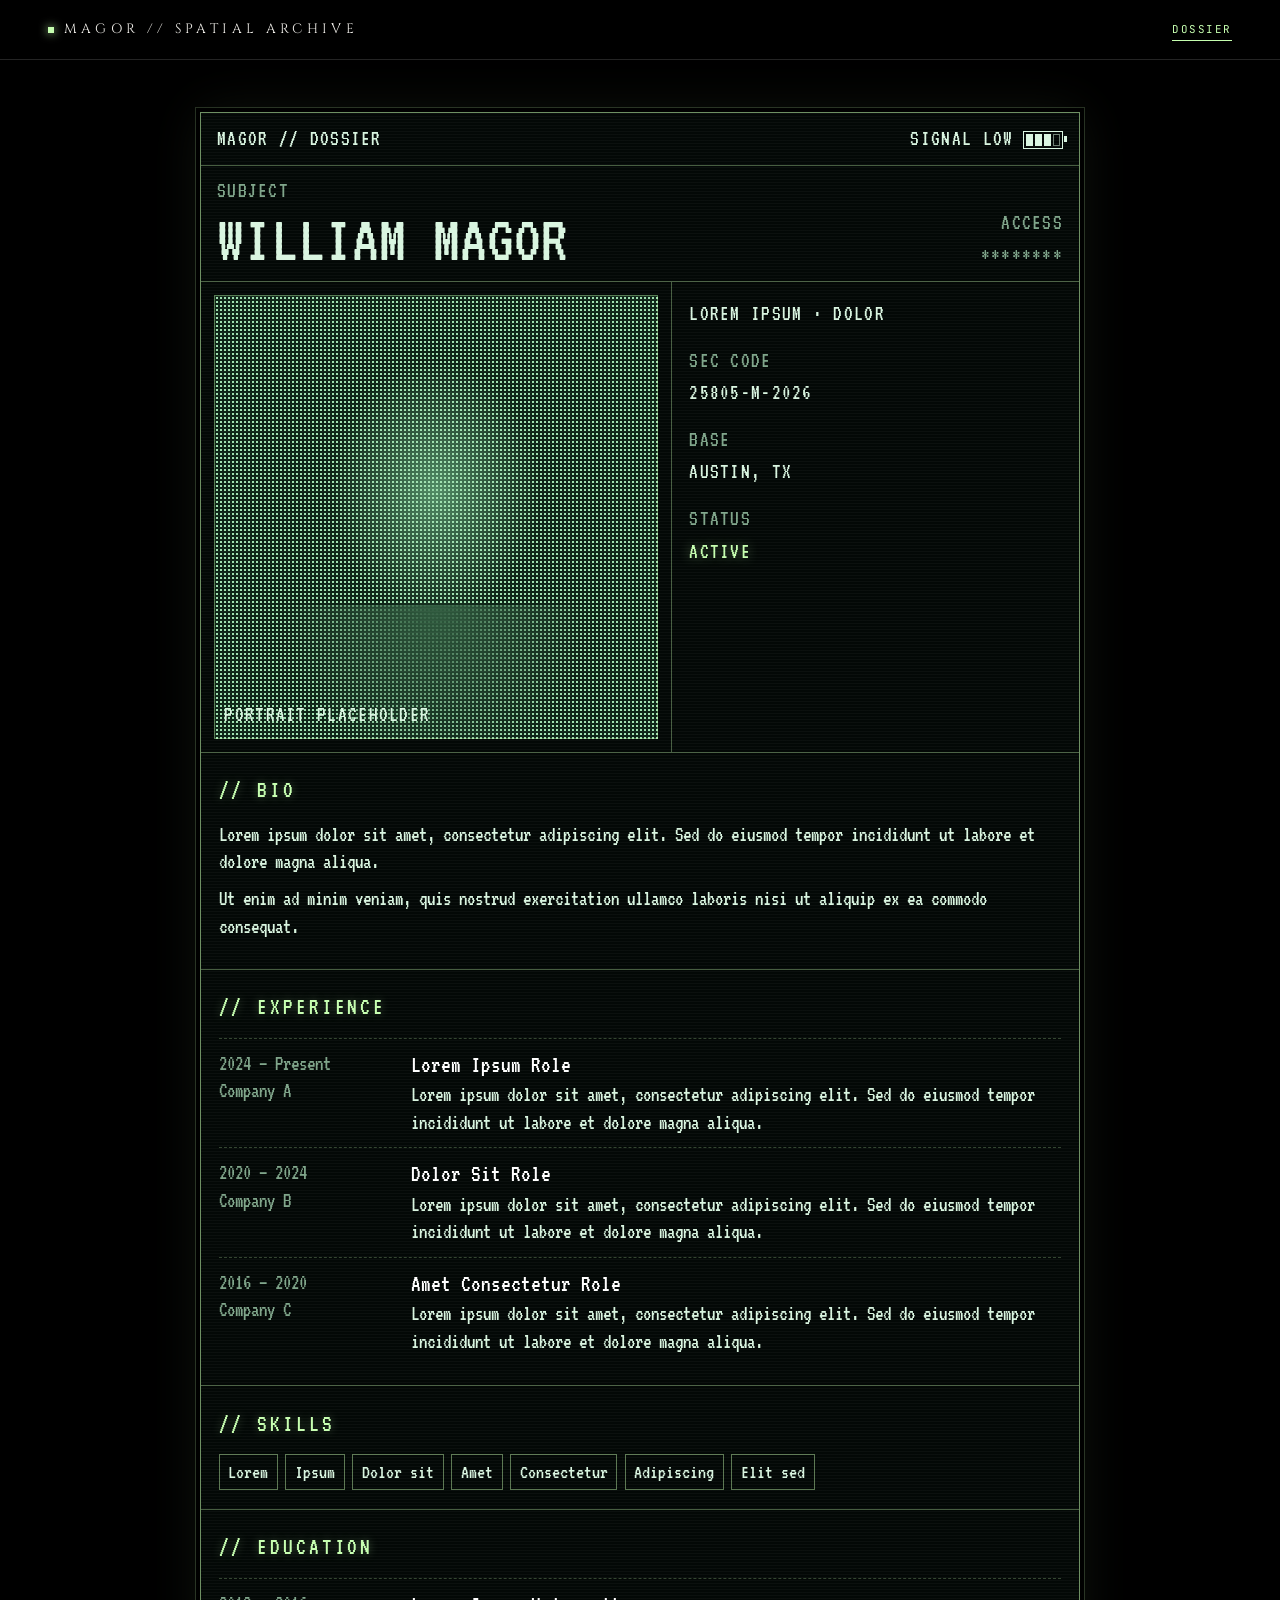
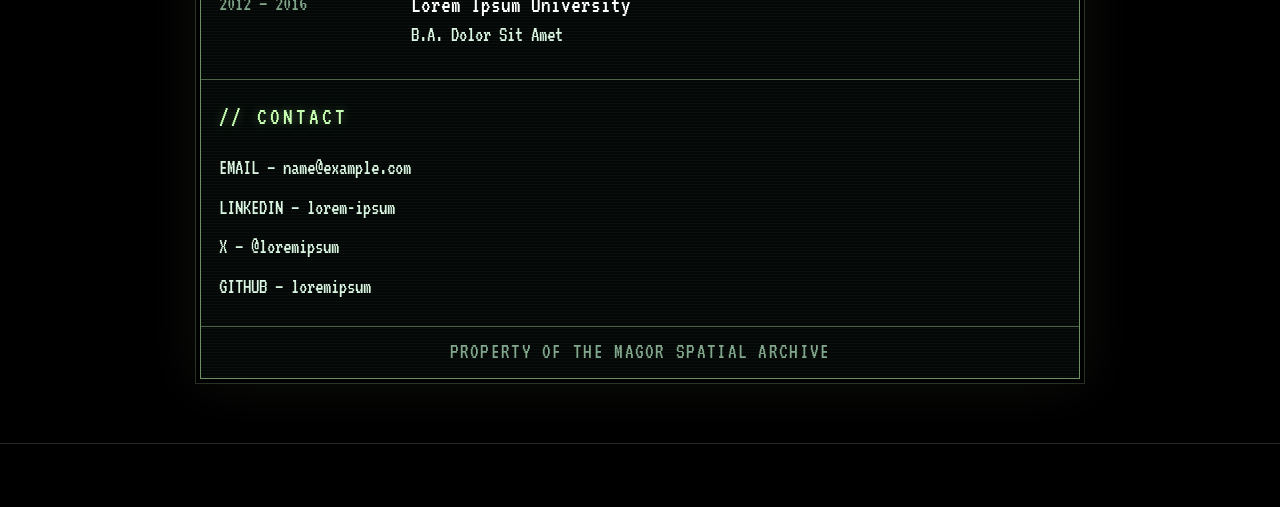
==== bio.html @ 8ebe51d4 "v3: pixel/stencil cyber hero, halftone cards, ID-card dossier bio" ====
<!doctype html><html lang="en"><head><meta charset="utf-8"><meta name="viewport" content="width=device-width,initial-scale=1">
<title>Dossier // MAGOR SPATIAL ARCHIVE</title><link rel="preconnect" href="https://fonts.googleapis.com"><link rel="preconnect" href="https://fonts.gstatic.com" crossorigin>
<link href="https://fonts.googleapis.com/css2?family=Big+Shoulders+Stencil+Display:wght@800&family=Cinzel:wght@400&family=Cormorant+Garamond:wght@400&family=Inter:wght@400;500&family=JetBrains+Mono:wght@400&family=Silkscreen:wght@400;700&family=VT323&display=swap" rel="stylesheet"><link rel="stylesheet" href="style.css"></head><body class="v3">
<!-- TEMPLATE: replace all lorem ipsum placeholders -->
<nav><a id="brand" href="index.html"><span class="dot"></span>MAGOR // SPATIAL ARCHIVE</a><a class="navlink mono" href="bio.html" aria-current="page">Dossier</a></nav>
<article class="idcard">
 <div class="idrow"><span class="vt">MAGOR // DOSSIER</span><span class="vt">Signal low<span class="batt" aria-hidden="true"><i></i><i></i><i></i><i></i></span></span></div>
 <div class="idrow" style="align-items:end"><div><div class="vt muted">Subject</div><h1 class="big" style="margin:0;font-weight:400">William Magor</h1></div><div class="vt muted" style="text-align:right">Access<br>********</div></div>
 <div class="idgrid">
  <div class="idportrait" role="img" aria-label="Portrait placeholder"><span class="vt">Portrait placeholder</span></div>
  <div class="idside vt"><div>Lorem Ipsum · Dolor</div><div><span class="muted">Sec code</span><br>25805-M-2026</div><div><span class="muted">Base</span><br>Austin, TX</div><div><span class="muted">Status</span><br><span class="g">Active</span></div></div>
 </div>
 <section class="idsec"><h2>// BIO</h2><p>Lorem ipsum dolor sit amet, consectetur adipiscing elit. Sed do eiusmod tempor incididunt ut labore et dolore magna aliqua.</p><p>Ut enim ad minim veniam, quis nostrud exercitation ullamco laboris nisi ut aliquip ex ea commodo consequat.</p></section>
 <section class="idsec"><h2>// EXPERIENCE</h2><ol class="idtl"><li><div class="muted">2024 — Present<br>Company A</div><div><b>Lorem Ipsum Role</b><br>Lorem ipsum dolor sit amet, consectetur adipiscing elit. Sed do eiusmod tempor incididunt ut labore et dolore magna aliqua.</div></li><li><div class="muted">2020 — 2024<br>Company B</div><div><b>Dolor Sit Role</b><br>Lorem ipsum dolor sit amet, consectetur adipiscing elit. Sed do eiusmod tempor incididunt ut labore et dolore magna aliqua.</div></li><li><div class="muted">2016 — 2020<br>Company C</div><div><b>Amet Consectetur Role</b><br>Lorem ipsum dolor sit amet, consectetur adipiscing elit. Sed do eiusmod tempor incididunt ut labore et dolore magna aliqua.</div></li></ol></section>
 <section class="idsec"><h2>// SKILLS</h2><div class="idtags"><span>Lorem</span><span>Ipsum</span><span>Dolor sit</span><span>Amet</span><span>Consectetur</span><span>Adipiscing</span><span>Elit sed</span></div></section>
 <section class="idsec"><h2>// EDUCATION</h2><ol class="idtl"><li><div class="muted">2012 — 2016</div><div><b>Lorem Ipsum University</b><br>B.A. Dolor Sit Amet</div></li></ol></section>
 <section class="idsec"><h2>// CONTACT</h2><div class="idcontact"><a href="mailto:name@example.com">EMAIL — name@example.com</a><a href="#">LINKEDIN — lorem-ipsum</a><a href="#">X — @loremipsum</a><a href="#">GITHUB — loremipsum</a></div></section>
 <div class="idfoot vt">Property of the Magor Spatial Archive</div>
</article><footer></footer></body></html>
---- style.css ----
/* MAGOR // SPATIAL ARCHIVE — brand name lives in index.html + viewer.html */
:root{--bg:#000;--fg:#f2f0eb;--dim:#a29f99;--line:rgba(255,255,255,.14);--glow:#C6FFB0;--glow2:#B8F5A0;
--serif:"Cormorant Garamond","Bodoni Moda",Georgia,serif;--cap:"Cinzel",serif;--mono:"JetBrains Mono",ui-monospace,Menlo,monospace;--sans:"Inter",system-ui,sans-serif}
*{box-sizing:border-box}html{scroll-behavior:smooth}
body{margin:0;background:var(--bg);color:var(--fg);font-family:var(--sans);-webkit-font-smoothing:antialiased;line-height:1.5}
.mono{font-family:var(--mono);font-size:.68rem;letter-spacing:.14em;text-transform:uppercase;color:var(--dim)}
.g{color:var(--glow);text-shadow:0 0 12px rgba(198,255,176,.45)}
nav{position:fixed;top:0;left:0;right:0;z-index:10;display:flex;justify-content:space-between;align-items:center;padding:1.1rem clamp(1.2rem,4vw,3rem);border-bottom:1px solid var(--line);background:rgba(0,0,0,.6);backdrop-filter:blur(10px)}
#brand{text-decoration:none;font-family:var(--cap);font-size:.85rem;letter-spacing:.32em;color:var(--fg)}
.dot{display:inline-block;width:6px;height:6px;background:var(--glow);box-shadow:0 0 10px var(--glow);margin-right:.6rem;vertical-align:middle;animation:pulse 3.2s ease-in-out infinite}
@keyframes pulse{50%{opacity:.35}}
.hero{position:relative;min-height:100svh;display:flex;flex-direction:column;justify-content:center;padding:7rem clamp(1.2rem,6vw,6rem) 4rem;overflow:hidden;border-bottom:1px solid var(--line)}
.hero::before{content:"";position:absolute;inset:-20%;z-index:-2;background:radial-gradient(60% 50% at 70% 60%,rgba(196,130,70,.22),transparent 70%),radial-gradient(40% 35% at 25% 30%,rgba(150,95,55,.12),transparent 70%);animation:haze 24s ease-in-out infinite alternate}
@keyframes haze{to{transform:translate3d(-3%,2%,0) scale(1.05)}}
.hero::after{content:"";position:absolute;inset:0;z-index:-1;opacity:.09;pointer-events:none;background-image:url("data:image/svg+xml,%3Csvg xmlns='http://www.w3.org/2000/svg' width='160' height='160'%3E%3Cfilter id='n'%3E%3CfeTurbulence type='fractalNoise' baseFrequency='.9' numOctaves='2'/%3E%3C/filter%3E%3Crect width='100%25' height='100%25' filter='url(%23n)'/%3E%3C/svg%3E")}
.eyebrow{margin-bottom:2rem}
.hero h1{font-family:var(--serif);font-weight:300;font-size:clamp(3.3rem,9.5vw,8.5rem);line-height:.92;letter-spacing:-.01em;margin:0;max-width:13ch}
.hero h1 em{font-style:italic;color:#fff}
.hero .sub{margin:2rem 0 0;max-width:34rem;font-size:clamp(.95rem,1.2vw,1.05rem);color:#bdbab3}
.hero .row{margin-top:3rem;display:flex;flex-wrap:wrap;gap:1.5rem 3rem;align-items:center}
.btn{font-family:var(--mono);font-size:.72rem;letter-spacing:.22em;text-transform:uppercase;color:var(--fg);text-decoration:none;border:1px solid rgba(255,255,255,.4);padding:1rem 1.6rem;transition:border-color .4s,box-shadow .4s,color .4s}
.btn:hover{border-color:var(--glow);color:var(--glow);box-shadow:0 0 24px rgba(198,255,176,.18)}
.stripes{position:absolute;right:clamp(1.2rem,4vw,3rem);bottom:2.2rem;width:36px;height:25px;background:repeating-linear-gradient(to bottom,rgba(255,255,255,.55) 0 1px,transparent 1px 2px);opacity:.5}
.coords{position:absolute;left:clamp(1.2rem,6vw,6rem);bottom:2.2rem}
.section-h{max-width:calc(1400px - 2*clamp(1.2rem,4vw,3rem));margin:0 auto;margin-inline:clamp(1.2rem,4vw,3rem);padding:5rem 0 0;display:flex;justify-content:space-between;align-items:end;gap:1rem;border-bottom:1px solid var(--line);padding-bottom:1.2rem}
.section-h h2{font-family:var(--cap);font-weight:400;letter-spacing:.28em;font-size:clamp(1rem,2vw,1.25rem);margin:0}
main{max-width:1400px;margin:auto;padding:2.5rem clamp(1.2rem,4vw,3rem) 6rem;display:flex;flex-direction:column;gap:4rem}
.card{display:block;color:inherit;text-decoration:none;outline:none}
.card .img{position:relative;aspect-ratio:21/9;background:#0b0b0b;border:1px solid var(--line);overflow:hidden;transition:border-color .5s,box-shadow .5s}
.card img{width:100%;height:100%;object-fit:cover;display:block}
.card:hover .img,.card:focus-visible .img,.card:active .img{border-color:rgba(198,255,176,.75);box-shadow:0 0 0 1px rgba(198,255,176,.25),0 0 28px rgba(198,255,176,.22)}
.card .idx{display:block;margin-top:1rem;color:var(--glow2)}
.card h3{font-family:var(--serif);font-weight:400;font-size:clamp(1.8rem,3.4vw,2.8rem);line-height:1.1;margin:.3rem 0 .7rem}
.card .row2{display:flex;flex-wrap:wrap;justify-content:space-between;align-items:end;gap:.8rem 2rem}
.card .desc{margin:0 0 .9rem;color:#c9c6bf;font-size:1rem;white-space:nowrap;overflow:hidden;text-overflow:ellipsis}
.card dl{margin:0;display:flex;flex-wrap:wrap;gap:.3rem 1.6rem}.card dl div{display:flex;gap:.6rem}
.card dt{color:#6d6b67}.card dd{margin:0;color:#c9c6bf}
footer{border-top:1px solid var(--line);height:4rem}
/* viewer */
#viewer{position:fixed;inset:0}#viewer canvas{display:block;width:100%;height:100%}
.hud{position:fixed;inset:0;pointer-events:none;z-index:5}
.hud .c{position:absolute;width:28px;height:28px;border:1px solid rgba(255,255,255,.55)}
.hud .tl{top:14px;left:14px;border-right:0;border-bottom:0}.hud .tr{top:14px;right:14px;border-left:0;border-bottom:0}
.hud .bl{bottom:14px;left:14px;border-right:0;border-top:0}.hud .br{bottom:14px;right:14px;border-left:0;border-top:0}
.hud .x{position:absolute;left:50%;top:50%;width:18px;height:18px;transform:translate(-50%,-50%);opacity:.45}
.hud .x::before,.hud .x::after{content:"";position:absolute;background:var(--glow)}.hud .x::before{left:50%;top:0;bottom:0;width:1px}.hud .x::after{top:50%;left:0;right:0;height:1px}
.back{position:fixed;top:30px;left:34px;z-index:6;color:var(--fg);text-decoration:none;border:1px solid var(--line);padding:.6rem 1rem;background:rgba(0,0,0,.55);backdrop-filter:blur(6px);transition:border-color .4s,color .4s}
.back:hover{border-color:var(--glow);color:var(--glow)}
.readout{position:fixed;top:30px;right:34px;z-index:6;text-align:right;line-height:1.9;background:rgba(0,0,0,.45);padding:.5rem .8rem;backdrop-filter:blur(6px)}
.readout span{color:var(--fg)}
.overlay{position:fixed;left:34px;bottom:34px;z-index:6;max-width:min(30rem,calc(100% - 68px));background:rgba(0,0,0,.55);backdrop-filter:blur(8px);border:1px solid var(--line);padding:1.1rem 1.3rem}
.overlay h1{font-family:var(--serif);font-weight:400;font-size:clamp(1.6rem,3.2vw,2.4rem);line-height:1.05;margin:.35rem 0 .5rem}
.overlay p{margin:0;font-size:.92rem;color:#c9c6bf}
.hint{position:fixed;right:34px;bottom:34px;z-index:6;text-align:right;line-height:1.9}
#loading{position:fixed;inset:0;z-index:20;display:flex;flex-direction:column;align-items:center;justify-content:center;gap:1.4rem;background:#000;transition:opacity .8s}
#loading.hide{opacity:0;pointer-events:none}
#loading .name{font-family:var(--cap);letter-spacing:.32em;font-size:.85rem}
.bar{width:200px;height:1px;background:#222;overflow:hidden;position:relative}.bar::after{content:"";position:absolute;inset:0;width:35%;background:var(--glow);box-shadow:0 0 8px var(--glow);animation:b 1.6s ease-in-out infinite}
@keyframes b{from{transform:translateX(-100%)}to{transform:translateX(300%)}}
@media (max-width:700px){.mono{font-size:.7rem}.hero{min-height:92svh;justify-content:flex-end;padding-bottom:6rem}.hero h1{font-size:3.5rem;line-height:.95}.hero .sub{font-size:1rem}.card h3{font-size:1.9rem}.card .desc{white-space:normal}.readout,.hint{display:none}.overlay{left:14px;right:14px;bottom:14px;max-width:none}.back{top:18px;left:18px}nav .mono{display:none}.coords{bottom:1.6rem}.stripes{bottom:1.6rem}}
@media (prefers-reduced-motion:reduce){*{animation:none!important;transition:none!important}}
.ruler{position:absolute;right:clamp(1.2rem,4vw,3rem);top:7rem;bottom:5rem;width:1px;background:linear-gradient(transparent,rgba(255,255,255,.22) 15%,rgba(255,255,255,.22) 85%,transparent)}
.ruler span{position:absolute;right:14px;white-space:nowrap}.ruler .t1{top:15%}.ruler .t2{top:50%}.ruler .t3{top:85%}
.ruler span::after{content:"";position:absolute;right:-14px;top:50%;width:8px;height:1px;background:rgba(255,255,255,.4)}
.ruler .t2::after{background:var(--glow);box-shadow:0 0 8px var(--glow)}
@media (max-width:700px){.ruler{display:none}}
@media (min-width:1000px){.section-h{margin-inline:auto;max-width:calc(1400px - 6rem);width:calc(100% - 6rem)}}
#bg{position:absolute;inset:0;z-index:-1;width:100%;height:100%;display:block;opacity:.9;pointer-events:none}
.hero>:not(canvas){position:relative}.hero .coords,.hero .stripes,.hero .ruler{position:absolute}
*{border-radius:0!important}
.pad{position:fixed;z-index:7;right:34px;bottom:150px;display:grid;grid-template-columns:repeat(3,44px);grid-template-rows:repeat(2,44px);gap:4px}
.pad button{background:rgba(0,0,0,.55);color:var(--fg);border:1px solid var(--line);font-size:.8rem;backdrop-filter:blur(6px);touch-action:none;user-select:none;-webkit-user-select:none}
.pad button:active{border-color:var(--glow);color:var(--glow);box-shadow:0 0 14px rgba(198,255,176,.3)}
.pad [data-k=f]{grid-column:2}.pad [data-k=l]{grid-column:1;grid-row:2}.pad [data-k=b]{grid-column:2;grid-row:2}.pad [data-k=r]{grid-column:3;grid-row:2}
@media (hover:hover) and (pointer:fine){.pad{display:none}}
@media (max-width:700px){.pad{right:14px;bottom:auto;top:18px}}
.attr{margin-top:1.2rem}
@media (max-width:700px){.stripes{display:none}}
.navlink{color:var(--dim);text-decoration:none;border-bottom:1px solid transparent;padding:.2rem 0;transition:color .3s,border-color .3s}
.navlink:hover,.navlink[aria-current]{color:var(--glow);border-color:var(--glow)}
/* hero cyber pass */
.scan{position:absolute!important;inset:0;z-index:0;pointer-events:none;background:repeating-linear-gradient(to bottom,rgba(255,255,255,.025) 0 1px,transparent 1px 3px)}
.scan::after{content:"";position:absolute;left:0;right:0;height:120px;top:-120px;background:linear-gradient(transparent,rgba(198,255,176,.06),transparent);animation:sweep 7s linear infinite}
@keyframes sweep{to{top:100%}}
.hudlines{position:absolute!important;inset:0;pointer-events:none;z-index:0}
.hudlines i{position:absolute;height:1px;background:linear-gradient(90deg,transparent,rgba(198,255,176,.5),transparent);width:30%;animation:hl 9s ease-in-out infinite}
.hudlines i:nth-child(1){top:22%;left:-30%}.hudlines i:nth-child(2){top:64%;left:-30%;animation-delay:3s;width:18%}.hudlines i:nth-child(3){top:86%;left:-30%;animation-delay:6s;width:40%}
@keyframes hl{0%{transform:translateX(0);opacity:0}10%{opacity:1}60%{opacity:.6}100%{transform:translateX(450%);opacity:0}}
.glitch{position:relative}
.glitch::before,.glitch::after{content:attr(data-text);position:absolute;inset:0;pointer-events:none;opacity:0;font-style:normal}
.glitch::before{color:rgba(198,255,176,.7);animation:gl1 6.5s steps(1) infinite}
.glitch::after{color:rgba(255,80,80,.55);animation:gl2 6.5s steps(1) infinite}
@keyframes gl1{0%,93%,100%{opacity:0;transform:none;clip-path:inset(0)}94%{opacity:1;transform:translate(-3px,0);clip-path:inset(12% 0 60% 0)}96%{opacity:1;transform:translate(2px,0);clip-path:inset(55% 0 20% 0)}98%{opacity:0}}
@keyframes gl2{0%,93%,100%{opacity:0;transform:none}94.5%{opacity:1;transform:translate(3px,0);clip-path:inset(40% 0 35% 0)}97%{opacity:1;transform:translate(-2px,0);clip-path:inset(70% 0 5% 0)}98.5%{opacity:0}}
.glitch::before,.glitch::after{mix-blend-mode:screen}
@media (max-width:700px){.glitch::before,.glitch::after{display:none}.hudlines i{opacity:.5}}
@media (prefers-reduced-motion:reduce){.glitch::before,.glitch::after,.hudlines,.scan::after{display:none}}
/* bio */
.bio{max-width:1100px;margin:auto;padding:8rem clamp(1.2rem,4vw,3rem) 6rem}
.bio-head{display:grid;grid-template-columns:minmax(0,1fr) 260px;gap:3rem;align-items:end;border-bottom:1px solid var(--line);padding-bottom:2.5rem}
.bio-head h1{font-family:var(--serif);font-weight:300;font-size:clamp(3rem,8vw,6.5rem);line-height:.95;margin:.8rem 0 1.2rem}
.portrait{aspect-ratio:3/4;border:1px solid var(--line);display:flex;align-items:center;justify-content:center;background:repeating-linear-gradient(45deg,#0a0a0a 0 10px,#0e0e0e 10px 20px);position:relative}
.portrait::after{content:"";position:absolute;inset:10px;border:1px solid rgba(198,255,176,.25)}
.bio section{display:grid;grid-template-columns:200px minmax(0,1fr);gap:1rem 3rem;padding:3rem 0;border-bottom:1px solid var(--line)}
.bio h2{font-family:var(--cap);font-weight:400;letter-spacing:.28em;font-size:1rem;margin:0}
.bio p{margin:0 0 1rem;color:#c9c6bf;max-width:62ch}
.tl{list-style:none;margin:0;padding:0;border-left:1px solid var(--line)}
.tl li{position:relative;padding:0 0 2rem 1.6rem}.tl li::before{content:"";position:absolute;left:-4px;top:.45rem;width:7px;height:7px;background:#000;border:1px solid var(--glow);box-shadow:0 0 8px rgba(198,255,176,.4)}
.tl h3{font-family:var(--serif);font-weight:400;font-size:1.6rem;margin:.3rem 0 .4rem}
.tags{display:flex;flex-wrap:wrap;gap:.5rem}.tags span{border:1px solid var(--line);padding:.45rem .7rem;color:var(--fg)}
.contact a{display:block;color:var(--fg);text-decoration:none;padding:.6rem 0;border-bottom:1px solid var(--line);transition:color .3s}.contact a:hover{color:var(--glow)}
@media (max-width:700px){.bio-head{grid-template-columns:1fr}.portrait{max-width:220px}.bio section{grid-template-columns:1fr}}
/* ===== v3: pixel / stencil / halftone direction ===== */
:root{--pix:"Silkscreen",ui-monospace,monospace;--sten:"Big Shoulders Stencil Display",Impact,sans-serif;--vt:"VT323",ui-monospace,monospace}
.pix{font-family:var(--pix);font-weight:400;text-transform:uppercase;letter-spacing:.02em}
.gl{width:.9em;height:.9em;vertical-align:-.1em;margin-right:.5em;color:var(--glow)}
.v3 .hero.hx{display:grid;grid-template-columns:minmax(0,1fr);align-content:center;padding-left:clamp(4.5rem,10vw,9rem)}
.v3 .hero::before{opacity:.55}
.v3 .hcopy{max-width:min(46rem,58vw);z-index:2}
.v3 .hero h1.pix{font-family:var(--pix);font-weight:700;font-size:clamp(2.1rem,4.6vw,4.4rem);line-height:1.08;letter-spacing:.01em;max-width:none;text-transform:uppercase}
.v3 .attr{margin-top:1.4rem}
.wordmark{position:absolute!important;left:0;top:0;bottom:0;width:clamp(3.2rem,7vw,6.2rem);background:var(--glow);color:#000;font-family:var(--sten);font-weight:800;
 writing-mode:vertical-rl;transform:rotate(180deg);display:flex;align-items:center;justify-content:center;font-size:clamp(3rem,7.5vw,6.8rem);letter-spacing:.04em;line-height:1;box-shadow:0 0 40px rgba(198,255,176,.18);z-index:3}
.orbit{position:absolute!important;right:2%;top:50%;width:min(52vw,640px);transform:translateY(-50%);z-index:1;pointer-events:none;opacity:.8}
.orbit .spin{transform-origin:300px 300px;animation:orb 60s linear infinite}@keyframes orb{to{transform:rotate(360deg)}}
.vstat{position:absolute!important;right:clamp(1.2rem,4vw,3rem);bottom:7rem!important;bottom:4.5rem;display:flex;gap:.8rem;writing-mode:vertical-rl;transform:rotate(180deg);font-size:.72rem;z-index:2}
.v3 .ruler{display:none}
.v3 #bg{z-index:1}
.v3 .coords{left:clamp(4.5rem,10vw,9rem);z-index:2}
.dotline{height:0;border-top:1px dashed rgba(255,255,255,.28);margin:0 clamp(1.2rem,4vw,3rem)}
.v3 .section-h{border-bottom:1px dashed rgba(255,255,255,.2);margin:0;max-width:none;width:auto;padding-top:4rem}
.v3 .section-h h2.pix{font-family:var(--pix);letter-spacing:.06em;font-size:clamp(1.1rem,2.2vw,1.5rem)}
.archive-wrap{display:grid;grid-template-columns:clamp(2.8rem,6vw,5rem) minmax(0,1fr);max-width:1500px;margin:auto;padding-right:clamp(1.2rem,4vw,3rem)}
.vlabel{writing-mode:vertical-rl;transform:rotate(180deg);font-family:var(--pix);font-size:.95rem;letter-spacing:.35em;color:var(--dim);display:flex;align-items:center;justify-content:center;border-right:1px dashed rgba(255,255,255,.2)}
.archive-body{padding-left:clamp(1rem,3vw,2.5rem)}
.v3 main{padding-left:0;padding-right:0;max-width:none}
.v3 .card h3.pix{font-family:var(--pix);font-weight:400;font-size:clamp(1.15rem,2.3vw,1.8rem);line-height:1.2;margin:.5rem 0 .7rem}
/* halftone thumbnails (flag on body) */
.card .img{isolation:isolate}
[data-halftone=on] .card .img img{filter:grayscale(1) contrast(1.5) brightness(1.05);transition:filter .6s}
[data-halftone=on] .card .img::before{content:"";position:absolute;inset:0;z-index:1;pointer-events:none;background:var(--glow);mix-blend-mode:multiply;transition:opacity .6s}
[data-halftone=on] .card .img::after{content:"";position:absolute;inset:0;z-index:2;pointer-events:none;background:radial-gradient(circle at center,transparent 0 1.1px,#000 1.6px);background-size:4px 4px;opacity:.85;transition:opacity .6s}
[data-halftone=on] .card:hover .img img,[data-halftone=on] .card:focus-visible .img img,[data-halftone=on] .card:active .img img{filter:none}
[data-halftone=on] .card:hover .img::before,[data-halftone=on] .card:hover .img::after,[data-halftone=on] .card:focus-visible .img::before,[data-halftone=on] .card:focus-visible .img::after,[data-halftone=on] .card:active .img::before,[data-halftone=on] .card:active .img::after{opacity:0}
.v3foot{border:0;height:auto;padding:2rem clamp(1.2rem,4vw,3rem)}.v3foot .dots{width:60px;height:24px;display:block}
@media (max-width:760px){
 .v3 .hero.hx{padding-left:4.2rem;padding-right:1.1rem;align-content:end;padding-bottom:5.5rem}
 .wordmark{width:3rem;font-size:3.2rem}
 .v3 .hcopy{max-width:none}
 .v3 .hero h1.pix{font-size:1.85rem;line-height:1.15}
 .orbit{width:100vw;right:-28vw;top:24%;opacity:.4}.orbit text{display:none}.v3 .eyebrow{font-size:.6rem;white-space:nowrap}
 .vstat{display:none}.v3 .coords{left:4.2rem;font-size:.62rem}
 .archive-wrap{grid-template-columns:2.2rem minmax(0,1fr)}.vlabel{font-size:.75rem}
 .v3 .card h3.pix{font-size:1.15rem}
}
@media (prefers-reduced-motion:reduce){.orbit .spin{animation:none}}
/* ===== bio: ID-card dossier ===== */
.idcard{max-width:880px;margin:7rem auto 4rem;border:1px solid rgba(198,255,176,.55);background:#030806;font-family:var(--vt);color:#d9f5e0;box-shadow:0 0 0 4px #000,0 0 0 5px rgba(198,255,176,.18),0 0 50px rgba(198,255,176,.08);position:relative}
.idcard::after{content:"";position:absolute;inset:0;pointer-events:none;background:repeating-linear-gradient(to bottom,rgba(255,255,255,.03) 0 1px,transparent 1px 3px)}
.idrow{display:flex;justify-content:space-between;align-items:center;gap:1rem;padding:.6rem 1rem;border-bottom:1px solid rgba(198,255,176,.35)}
.idcard .vt{font-family:var(--vt);font-size:1.35rem;letter-spacing:.06em;text-transform:uppercase}
.idcard .big{font-family:var(--vt);font-size:clamp(2.6rem,7vw,4.2rem);line-height:.95;text-transform:uppercase}
.idcard .muted{color:#7fa58a}
.batt{display:inline-flex;gap:2px;border:1px solid #d9f5e0;padding:2px;vertical-align:middle;margin-left:.6rem;position:relative}.batt i{width:7px;height:12px;background:#d9f5e0}.batt i:last-child{background:transparent;border:1px solid #d9f5e080}
.batt::after{content:"";position:absolute;right:-5px;top:4px;width:3px;height:6px;background:#d9f5e0}
.idgrid{display:grid;grid-template-columns:minmax(0,1.15fr) minmax(0,1fr);border-bottom:1px solid rgba(198,255,176,.35)}
.idportrait{aspect-ratio:1/1;margin:.8rem;border:1px solid rgba(198,255,176,.4);position:relative;overflow:hidden;
 background:radial-gradient(circle at center,#9fe0b0 0 1px,transparent 1.4px) 0 0/4px 4px,radial-gradient(ellipse 34% 42% at 50% 44%,#4f8a63,#0d2416 70%),#0d2416}
.idportrait::before{content:"";position:absolute;left:50%;bottom:-8%;width:70%;height:38%;transform:translateX(-50%);background:radial-gradient(ellipse at 50% 0,#2f5a3e,transparent 70%)}
.idportrait span{position:absolute;left:.6rem;bottom:.4rem;font-size:1.1rem}
.idside{border-left:1px solid rgba(198,255,176,.35);padding:1rem 1.1rem;display:flex;flex-direction:column;gap:.9rem}
.idsec{padding:1.2rem 1.1rem;border-bottom:1px solid rgba(198,255,176,.35)}
.idsec h2{font-family:var(--vt);font-weight:400;font-size:1.5rem;letter-spacing:.12em;margin:0 0 .8rem;color:var(--glow);text-shadow:0 0 10px rgba(198,255,176,.35)}
.idsec p,.idsec li{font-family:var(--vt);font-size:1.32rem;line-height:1.3;color:#d9f5e0;max-width:none}
.idsec p{margin:0 0 .6rem}
.idtl{list-style:none;margin:0;padding:0}.idtl li{display:grid;grid-template-columns:11rem minmax(0,1fr);gap:.2rem 1rem;padding:.7rem 0;border-top:1px dashed rgba(198,255,176,.25)}
.idtl b{font-weight:400;color:#fff;font-size:1.5rem}
.idtags{display:flex;flex-wrap:wrap;gap:.45rem}.idtags span{border:1px solid rgba(198,255,176,.45);padding:.1rem .55rem;font-size:1.25rem}
.idcontact a{color:#d9f5e0;text-decoration:none;display:block;font-size:1.32rem;padding:.25rem 0}.idcontact a:hover{color:var(--glow)}
.idfoot{text-align:center;padding:.6rem;letter-spacing:.2em;color:#7fa58a}
@media (max-width:700px){.idcard{margin:5rem .8rem 3rem}.idgrid{grid-template-columns:1fr}.idside{border-left:0;border-top:1px solid rgba(198,255,176,.35)}.idtl li{grid-template-columns:1fr}.idrow .vt{font-size:1.15rem}}
.v3 .hero::before{background:radial-gradient(50% 45% at 60% 70%,rgba(196,130,70,.16),transparent 70%)}
[data-halftone=on] .card .img img{filter:grayscale(1) contrast(1.35) brightness(1.5)}
[data-halftone=on] .card .img::after{opacity:.55}
.wordmark{box-shadow:none}
@media (max-width:700px){.idportrait{max-width:260px}}
.vlabel{align-items:flex-start;justify-content:flex-end;padding-bottom:4rem}.vlabel{position:sticky;top:5rem;height:calc(100vh - 6rem);align-self:start}
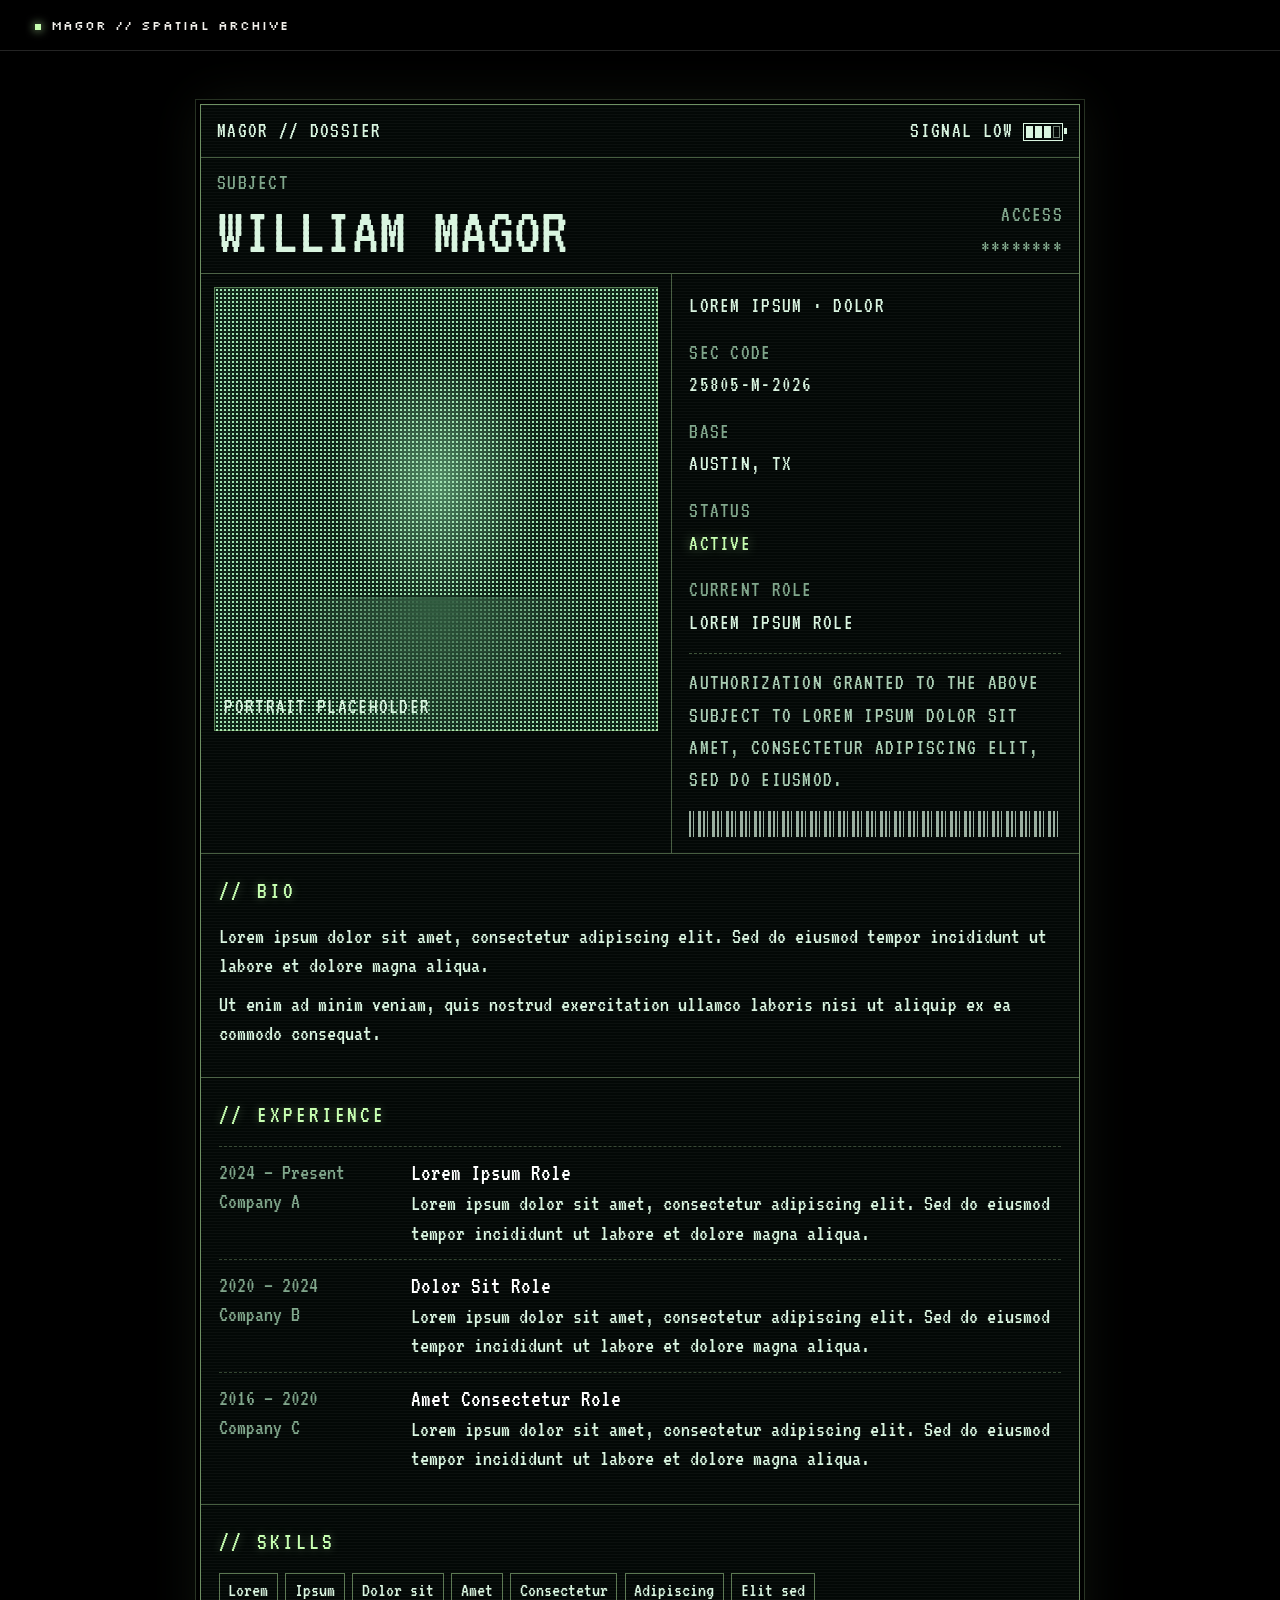
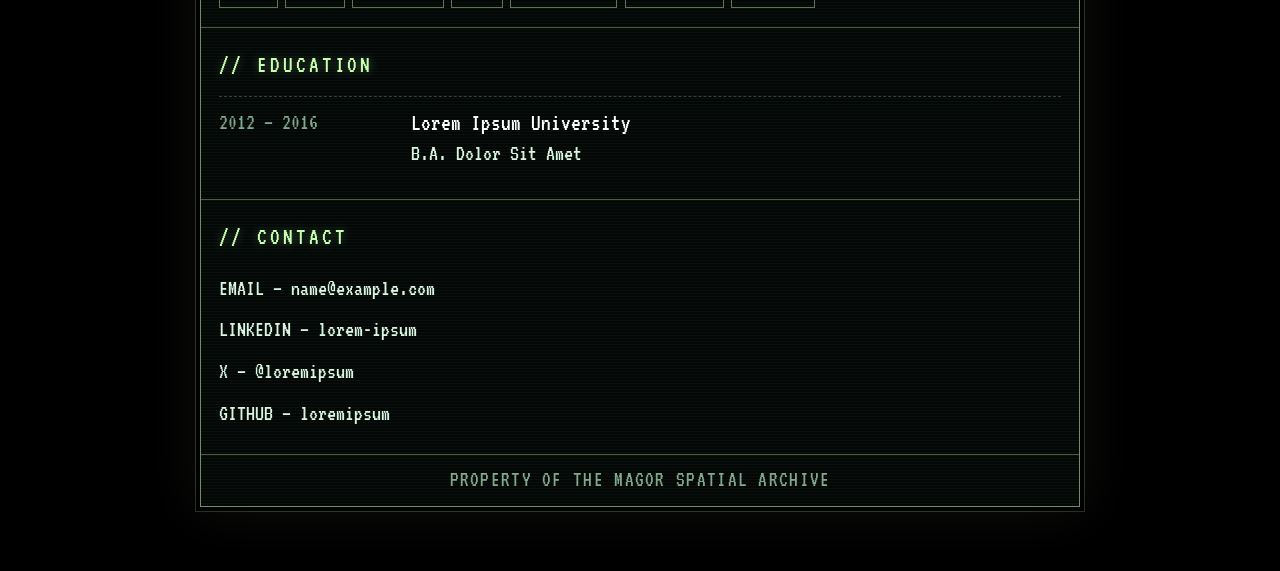
==== commit f2881a59: "v4: shared nav, dossier from viewer, prev/next scenes, home intro" ====
--- a/bio.html
+++ b/bio.html
@@ -1,14 +1,14 @@
 <!doctype html><html lang="en"><head><meta charset="utf-8"><meta name="viewport" content="width=device-width,initial-scale=1">
 <title>Dossier // MAGOR SPATIAL ARCHIVE</title><link rel="preconnect" href="https://fonts.googleapis.com"><link rel="preconnect" href="https://fonts.gstatic.com" crossorigin>
 <link href="https://fonts.googleapis.com/css2?family=Big+Shoulders+Stencil+Display:wght@800&family=Cinzel:wght@400&family=Cormorant+Garamond:wght@400&family=Inter:wght@400;500&family=JetBrains+Mono:wght@400&family=Silkscreen:wght@400;700&family=VT323&display=swap" rel="stylesheet"><link rel="stylesheet" href="style.css"></head><body class="v3">
+<script src="nav.js"></script>
 <!-- TEMPLATE: replace all lorem ipsum placeholders -->
-<nav><a id="brand" href="index.html"><span class="dot"></span>MAGOR // SPATIAL ARCHIVE</a><a class="navlink mono" href="bio.html" aria-current="page">Dossier</a></nav>
 <article class="idcard">
  <div class="idrow"><span class="vt">MAGOR // DOSSIER</span><span class="vt">Signal low<span class="batt" aria-hidden="true"><i></i><i></i><i></i><i></i></span></span></div>
  <div class="idrow" style="align-items:end"><div><div class="vt muted">Subject</div><h1 class="big" style="margin:0;font-weight:400">William Magor</h1></div><div class="vt muted" style="text-align:right">Access<br>********</div></div>
  <div class="idgrid">
   <div class="idportrait" role="img" aria-label="Portrait placeholder"><span class="vt">Portrait placeholder</span></div>
-  <div class="idside vt"><div>Lorem Ipsum · Dolor</div><div><span class="muted">Sec code</span><br>25805-M-2026</div><div><span class="muted">Base</span><br>Austin, TX</div><div><span class="muted">Status</span><br><span class="g">Active</span></div></div>
+  <div class="idside vt"><div>Lorem Ipsum · Dolor</div><div><span class="muted">Sec code</span><br>25805-M-2026</div><div><span class="muted">Base</span><br>Austin, TX</div><div><span class="muted">Status</span><br><span class="g">Active</span></div><div><span class="muted">Current role</span><br>Lorem Ipsum Role</div><div class="idnote">Authorization granted to the above subject to lorem ipsum dolor sit amet, consectetur adipiscing elit, sed do eiusmod.</div><div class="barcode" aria-hidden="true"></div></div>
  </div>
  <section class="idsec"><h2>// BIO</h2><p>Lorem ipsum dolor sit amet, consectetur adipiscing elit. Sed do eiusmod tempor incididunt ut labore et dolore magna aliqua.</p><p>Ut enim ad minim veniam, quis nostrud exercitation ullamco laboris nisi ut aliquip ex ea commodo consequat.</p></section>
  <section class="idsec"><h2>// EXPERIENCE</h2><ol class="idtl"><li><div class="muted">2024 — Present<br>Company A</div><div><b>Lorem Ipsum Role</b><br>Lorem ipsum dolor sit amet, consectetur adipiscing elit. Sed do eiusmod tempor incididunt ut labore et dolore magna aliqua.</div></li><li><div class="muted">2020 — 2024<br>Company B</div><div><b>Dolor Sit Role</b><br>Lorem ipsum dolor sit amet, consectetur adipiscing elit. Sed do eiusmod tempor incididunt ut labore et dolore magna aliqua.</div></li><li><div class="muted">2016 — 2020<br>Company C</div><div><b>Amet Consectetur Role</b><br>Lorem ipsum dolor sit amet, consectetur adipiscing elit. Sed do eiusmod tempor incididunt ut labore et dolore magna aliqua.</div></li></ol></section>
@@ -16,4 +16,4 @@
  <section class="idsec"><h2>// EDUCATION</h2><ol class="idtl"><li><div class="muted">2012 — 2016</div><div><b>Lorem Ipsum University</b><br>B.A. Dolor Sit Amet</div></li></ol></section>
  <section class="idsec"><h2>// CONTACT</h2><div class="idcontact"><a href="mailto:name@example.com">EMAIL — name@example.com</a><a href="#">LINKEDIN — lorem-ipsum</a><a href="#">X — @loremipsum</a><a href="#">GITHUB — loremipsum</a></div></section>
  <div class="idfoot vt">Property of the Magor Spatial Archive</div>
-</article><footer></footer></body></html>+</article><footer class="v3foot"></footer></body></html>
--- a/style.css
+++ b/style.css
@@ -185,3 +185,48 @@
 .wordmark{box-shadow:none}
 @media (max-width:700px){.idportrait{max-width:260px}}
 .vlabel{align-items:flex-start;justify-content:flex-end;padding-bottom:4rem}.vlabel{position:sticky;top:5rem;height:calc(100vh - 6rem);align-self:start}
+/* ===== v4: shared nav, manifest, viewer v3 ===== */
+nav.sitenav{position:fixed;top:0;left:0;right:0;z-index:30;display:flex;justify-content:space-between;align-items:center;gap:1rem;padding:.95rem clamp(1rem,3vw,2.2rem);border-bottom:1px solid var(--line);background:rgba(0,0,0,.72);backdrop-filter:blur(10px)}
+.sitenav .brand{font-family:var(--pix);font-size:.82rem;letter-spacing:.08em;color:var(--fg);text-decoration:none;white-space:nowrap}
+.sitenav .bshort{display:none}
+.sitenav .links{display:flex;align-items:center;gap:.9rem;font-family:var(--mono);font-size:.72rem;letter-spacing:.16em;text-transform:uppercase}
+.sitenav .sep{color:#444}
+.sitenav .nl{color:var(--dim);text-decoration:none;padding:.35rem .1rem;border-bottom:1px solid transparent;transition:color .3s,border-color .3s}
+.sitenav .nl .ix{color:#555;margin-right:.45rem}
+.sitenav .nl:hover{color:#fff}
+.sitenav .nl[aria-current]{color:var(--glow);border-color:var(--glow);text-shadow:0 0 10px rgba(198,255,176,.35)}
+.sitenav .nl[aria-current] .ix{color:var(--glow)}
+.sitenav.onviewer{background:linear-gradient(rgba(0,0,0,.75),rgba(0,0,0,0));border-bottom:0;padding:1.2rem 3.2rem}
+@media (max-width:560px){.sitenav .bfull{display:none}.sitenav .bshort{display:inline}.sitenav .links{gap:.6rem;font-size:.7rem}.sitenav .nl .ix{display:none}.sitenav.onviewer{padding:1rem 1.6rem}}
+.manifest{display:grid;grid-template-columns:minmax(0,1fr) minmax(0,1.3fr);gap:2.5rem 4rem;max-width:1500px;margin:auto;padding:4rem clamp(1.2rem,4vw,3rem)}
+.mf-lead{font-family:var(--sans);font-size:clamp(1.05rem,1.5vw,1.3rem);line-height:1.5;color:#e6e3dc;margin:1rem 0 1.4rem;max-width:34rem}
+.mf-link{color:var(--glow);text-decoration:none;border-bottom:1px dashed rgba(198,255,176,.5);padding-bottom:.2rem}
+.mf-h,#toc a{display:grid;grid-template-columns:3.2rem minmax(0,1fr) 9rem 6.5rem;gap:1rem;align-items:baseline}
+.mf-h{padding-bottom:.6rem;border-bottom:1px solid var(--line);color:#6d6b67}
+#toc{list-style:none;margin:0;padding:0}
+#toc a{color:#d8d5ce;text-decoration:none;padding:.85rem 0;border-bottom:1px dashed rgba(255,255,255,.14);font-family:var(--mono);font-size:.74rem;letter-spacing:.08em;text-transform:uppercase;transition:color .3s,background .3s}
+#toc a span:first-child{color:var(--glow2)}#toc a span:nth-child(2){font-family:var(--pix);font-size:.82rem;color:#fff;white-space:nowrap;overflow:hidden;text-overflow:ellipsis}
+#toc a:hover{background:rgba(198,255,176,.05);color:#fff}
+@media (max-width:760px){.manifest{grid-template-columns:1fr;padding-top:3rem}.mf-h,#toc a{grid-template-columns:2.6rem minmax(0,1fr) 5.6rem}.mf-h span:nth-child(3),#toc a span:nth-child(3){display:none}}
+.v3foot{display:flex;justify-content:space-between;align-items:center}.v3foot .fl{display:flex;gap:1.6rem}.v3foot .fl a{color:var(--dim);text-decoration:none}.v3foot .fl a:hover{color:var(--glow)}
+/* viewer in v3 */
+.vw .overlay{border:1px solid rgba(198,255,176,.35);background:rgba(0,0,0,.6)}
+.vw .overlay h1.pix{font-family:var(--pix);font-weight:400;font-size:clamp(1.05rem,2vw,1.5rem);line-height:1.25;margin:.4rem 0 .6rem}
+.vw .overlay .meta{color:var(--glow2)}
+.pn{display:flex;justify-content:space-between;align-items:center;gap:1rem;margin-top:.9rem;padding-top:.7rem;border-top:1px dashed rgba(255,255,255,.18)}
+.pn a{color:var(--fg);text-decoration:none;border:1px solid var(--line);padding:.45rem .7rem;transition:border-color .3s,color .3s}.pn a:hover{border-color:var(--glow);color:var(--glow)}
+.vw .readout{top:84px}
+.vw #loading .name{font-family:var(--pix);letter-spacing:.1em}
+@media (max-width:700px){.vw .pad{top:auto;bottom:250px;right:14px}.vw .overlay p{font-size:.85rem}}
+.bio,.idcard{margin-top:6.5rem}
+@media (min-width:761px){.v3 .card .img{aspect-ratio:3/1}.v3 .card{display:grid;grid-template-columns:minmax(0,1fr) auto;column-gap:2rem}.v3 .card .img{grid-column:1/-1}.v3 .card .idx{grid-column:1/-1}.v3 .card h3,.v3 .card .desc{grid-column:1}.v3 .card dl{grid-column:2;grid-row:3/5;flex-direction:column;align-self:end;text-align:right;gap:.3rem}.v3 .card dl div{justify-content:flex-end}}
+@media (max-width:700px){.idside{display:grid;grid-template-columns:1fr 1fr;gap:.9rem 1rem}.idportrait{max-width:none;aspect-ratio:4/3}}
+.idnote{margin-top:auto;border-top:1px dashed rgba(198,255,176,.3);padding-top:.8rem;color:#a9cdb3}
+.barcode{height:26px;background:repeating-linear-gradient(90deg,#d9f5e0 0 2px,transparent 2px 4px,#d9f5e0 4px 5px,transparent 5px 9px,#d9f5e0 9px 12px,transparent 12px 14px);opacity:.7}
+.idcard .idsec p,.idcard .idsec li,.idcontact a{font-size:1.4rem}
+@media (max-width:700px){.idnote,.barcode{grid-column:1/-1}}
+
+.sitenav.brand-only{justify-content:flex-start}
+.dossier-link{display:inline-block;margin-top:.7rem;color:var(--glow);text-decoration:none;border-bottom:1px dashed rgba(198,255,176,.5);padding-bottom:.15rem}
+.dossier-link:hover{text-shadow:0 0 10px rgba(198,255,176,.35)}
+.v3foot:empty{display:none}
